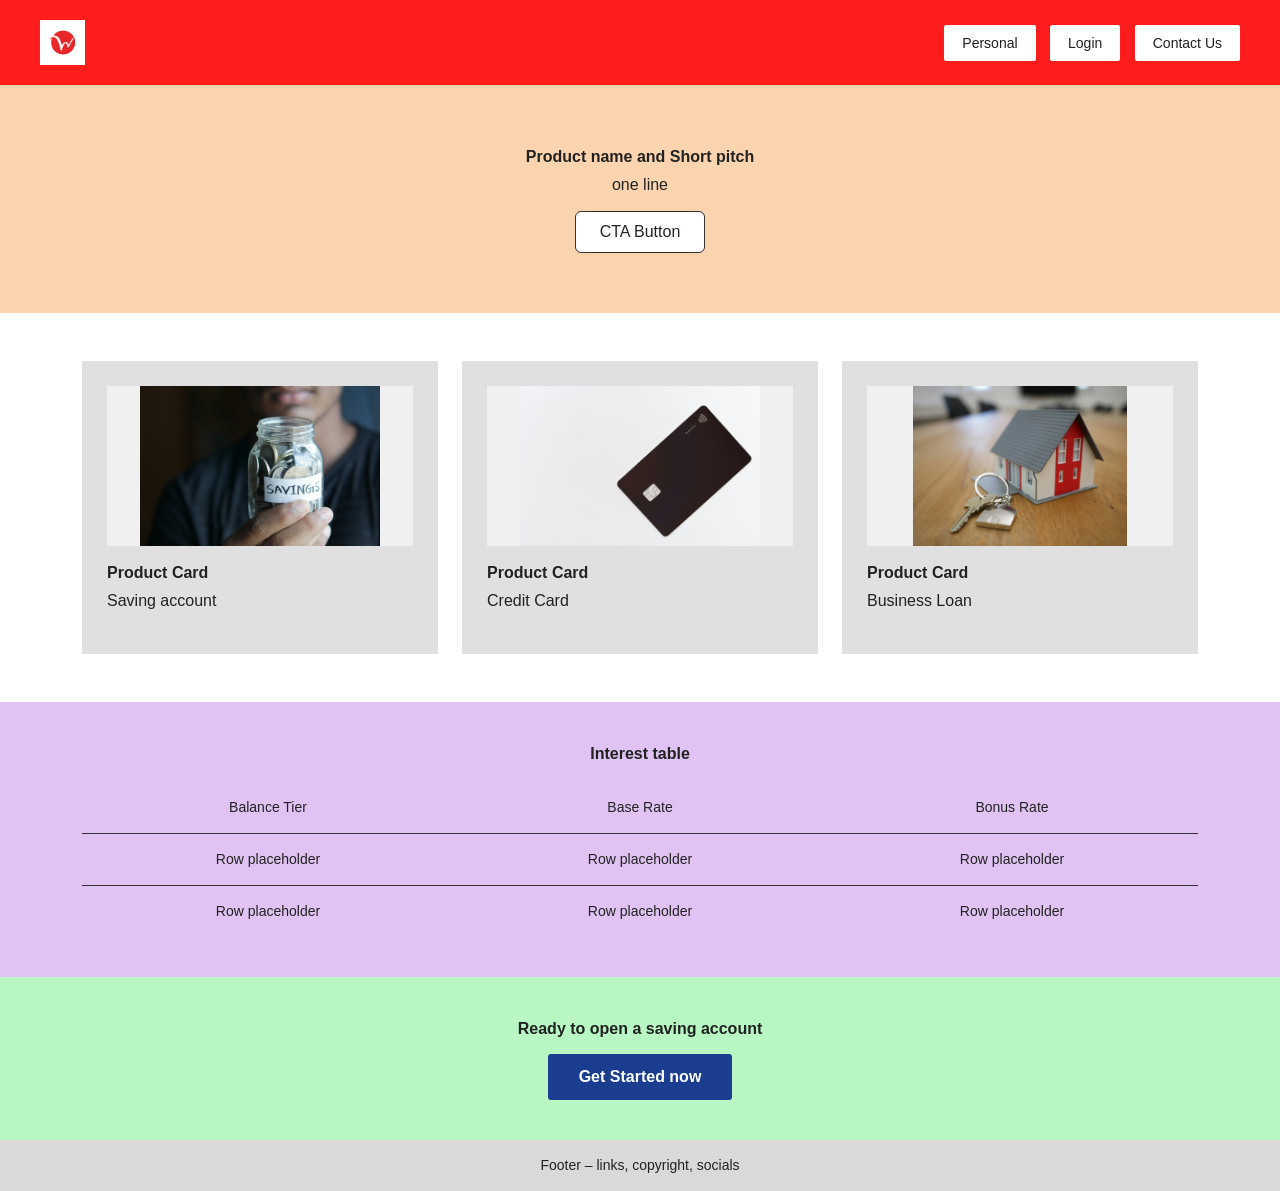
==== business-banking.html @ fae59073 "Convert CTA band text into styled button linking to login page, add HTML section comments" ====
<!DOCTYPE html>
<html lang="en">
<head>
  <meta charset="UTF-8">
  <meta name="viewport" content="width=device-width, initial-scale=1.0">
  <title>Business Banking | Westpac Prototype</title>
  <link href="https://cdn.jsdelivr.net/npm/bootstrap@5.3.3/dist/css/bootstrap.min.css" rel="stylesheet">
  <link rel="stylesheet" href="css/style.css">
  <link rel="stylesheet" href="css/business-banking.css">
</head>
<body>

  <!-- HEADER -->
  <header class="site-header">
  <div class="header-inner d-flex justify-content-between align-items-center">
    <button class="hamburger-btn" id="navToggle" aria-label="Toggle navigation" aria-expanded="false">
      <span></span><span></span><span></span>
    </button>
    <a href="index.html" class="logo-box">
      <img src="images/logo.jpg.jpg" alt="Westpac Prototype logo" class="logo-img">
    </a>
    <nav class="nav-buttons" id="navMenu">
      <a href="personal-banking.html" class="nav-btn">Personal</a>
      <a href="login.html" class="nav-btn">Login</a>
      <a href="contact.html" class="nav-btn">Contact Us</a>
    </nav>
  </div>
</header>

  <!-- PRODUCT INTRO BANNER -->
  <section class="product-intro text-center">
    <div class="container">
      <p class="fw-bold mb-1">Product name and Short pitch</p>
      <p class="mb-1">one line</p>
      <a href="personal-banking.html" class="btn btn-outline-cta">CTA Button</a>
    </div>
  </section>

  <!-- FEATURE CARDS -->
  <section class="products py-5">
    <div class="container">
      <div class="row g-4">
        <div class="col-md-4">
          <div class="product-card">
            <img src="images/card-savings.jpg.jpg" alt="Hand holding a glass jar labelled 'Savings' filled with coins" class="thumb-img">
            <p class="fw-bold mb-1">Product Card</p>
            <p>Saving account</p>
          </div>
        </div>
        <div class="col-md-4">
          <div class="product-card">
            <img src="images/card-credit-card.jpg.jpg" alt="Black credit card with chip on a white background" class="thumb-img">
            <p class="fw-bold mb-1">Product Card</p>
            <p>Credit Card</p>
          </div>
        </div>
        <div class="col-md-4">
          <div class="product-card">
            <img src="images/card-home-loan.jpg.jpg" alt="Model house with keys on a wooden table, representing home ownership" class="thumb-img">
            <p class="fw-bold mb-1">Product Card</p>
            <p>Business Loan</p>
          </div>
      </div>
    </div>
  </section>

  <!-- INTEREST RATE TABLE -->
  <section class="rate-table-section text-center">
    <div class="container">
      <p class="fw-bold mb-3">Interest table</p>
      <table class="rate-table">
        <thead>
          <tr>
            <th>Balance Tier</th>
            <th>Base Rate</th>
            <th>Bonus Rate</th>
          </tr>
        </thead>
        <tbody>
          <tr>
            <td>Row placeholder</td>
            <td>Row placeholder</td>
            <td>Row placeholder</td>
          </tr>
          <tr>
            <td>Row placeholder</td>
            <td>Row placeholder</td>
            <td>Row placeholder</td>
          </tr>
        </tbody>
      </table>
    </div>
  </section>

 <!-- ============================================
     CTA BAND: Final call-to-action encouraging
     account opening after the user has reviewed
     rates and calculated projected savings
     ============================================ -->
<section class="cta-band text-center">
  <div class="container">
    <p class="fw-bold mb-2">Ready to open a saving account</p>
    <a href="login.html" class="btn btn-cta-band">Get Started now</a>
  </div>
</section>

  <!-- FOOTER -->
  <footer class="site-footer text-center">
    <p class="mb-0">Footer – links, copyright, socials</p>
  </footer>

  <script src="https://cdn.jsdelivr.net/npm/bootstrap@5.3.3/dist/js/bootstrap.bundle.min.js"></script>
  <script src="js/nav.js"></script>
</body>
</html>
---- css/style.css ----
body {
  font-family: 'Helvetica Neue', Arial, sans-serif;
  color: #222;
  margin: 0;
}

/* ===== HEADER / NAV (shared across every page) ===== */
.site-header {
  background-color: #ff0000e3;
  padding: 20px 40px;
}
/* ===== RESPONSIVE HEADER ===== */
.header-inner {
  position: relative;
}

.hamburger-btn {
  display: none;
  flex-direction: column;
  justify-content: space-between;
  width: 28px;
  height: 20px;
  background: none;
  border: none;
  padding: 0;
  cursor: pointer;
  z-index: 20;
}

.hamburger-btn span {
  display: block;
  height: 2px;
  width: 100%;
  background-color: #222;
}

/* Tablet and mobile: below 992px */
@media (max-width: 991.98px) {
  .hamburger-btn {
    display: flex;
  }

  .header-inner {
    justify-content: center;
  }

  .logo-box {
    margin: 0 auto;
  }

  .nav-buttons {
    display: none;
    position: absolute;
    top: 100%;
    left: 0;
    right: 0;
    background-color: #d9d9d9;
    flex-direction: column;
    padding: 10px 20px 20px;
    z-index: 10;
  }

  .nav-buttons.show {
    display: flex;
  }

  .nav-btn {
    margin: 6px 0;
    text-align: center;
  }
}

.logo-box {
  display: flex;
  align-items: center;
  justify-content: center;
  text-decoration: none;
}

.logo-img {
  height: 45px;
  width: auto;
  display: block;
}

.nav-btn {
  background-color: #fff;
  color: #222;
  text-decoration: none;
  padding: 10px 18px;
  margin-left: 10px;
  font-size: 14px;
  border-radius: 2px;
}

.nav-btn:hover {
  background-color: #f0f0f0;
}

/* ===== FOOTER (shared across every page) ===== */
.site-footer {
  background-color: #d9d9d9;
  padding: 15px;
  font-size: 14px;
}

/* ===== SHARED FORM FIELD STYLE (used on login + contact) ===== */
.field-box {
  display: block;
  width: 100%;
  background-color: #e0e0e0;
  border: none;
  text-align: center;
  padding: 12px;
  margin-bottom: 18px;
  font-size: 14px;
  color: #333;
}

/* ===== SHARED PRODUCT CARD (used on homepage, personal banking, business banking) ===== */
.product-card {
  background-color: #e0e0e0;
  padding: 25px;
  height: 100%;
}

/* ===== CTA BAND BUTTON (shared: personal + business banking) ===== */
.btn-cta-band {
  display: inline-block;
  background-color: #1a3d8f;
  color: #fff;
  font-weight: bold;
  padding: 10px 30px;
  border-radius: 3px;
  text-decoration: none;
  margin-top: 5px;
}

.btn-cta-band:hover {
  background-color: #142f70;
  color: #fff;
}

.carousel-item img {
  width: 100%;
  height: 420px;
  object-fit: contain;
  background-color: #f5f5f5;
}

.thumb-img {
  width: 100%;
  height: 160px;
  object-fit: contain;
  background-color: #f0f0f0;
  margin-bottom: 15px;
  display: block;
}

/* ===== SHARED CTA BUTTON STYLE (hero button + open account button) ===== */
.btn-outline-cta {
  background-color: #fff;
  border: 1px solid #333;
  padding: 8px 24px;
  margin-top: 10px;
}

/* ===== SAVINGS CALCULATOR ===== */
.calculator-section {
  background-color: #fff;
  padding: 60px 0;
}

.calculator-card {
  background-color: #f5f5f5;
  max-width: 400px;
  padding: 35px;
  border: 1px solid #ddd;
}

.calc-label {
  display: block;
  text-align: left;
  font-size: 13px;
  font-weight: bold;
  margin-bottom: 5px;
}

.btn-calculate {
  background-color: #1a3d8f;
  color: #fff;
  font-weight: bold;
  margin-top: 10px;
}

.calc-error {
  color: #8b0000;
  font-size: 13px;
  margin-top: 10px;
}

.calc-result {
  font-size: 14px;
  margin-top: 15px;
  line-height: 1.6;
}

@media (max-width: 767.98px) {
  .hero,
  .carousel-block,
  .contact-block,
  .product-intro,
  .rate-table-section,
  .cta-band,
  .calculator-section {
    padding: 35px 0;
  }

  .contact-card,
  .login-card,
  .calculator-card {
    width: 90%;
    padding: 25px;
  }
}
---- css/business-banking.css ----
.product-intro {
  background-color: #fbd3ae;
  padding: 60px 0;
}

.btn-open-account {
  background-color: #fff;
  border: 1px solid #333;
  padding: 8px 24px;
  margin-top: 10px;
}

.product-card {
  background-color: #e0e0e0;
  padding: 25px;
  height: 100%;
}

.thumb {
  background-color: #9c8f8f;
  width: 45px;
  height: 45px;
  margin-bottom: 15px;
}

.rate-table-section {
  background-color: #e0c3f2;
  padding: 40px 0;
}

.rate-table {
  width: 100%;
  border-collapse: collapse;
}

.rate-table th,
.rate-table td {
  padding: 15px 10px;
  border-top: 1px solid #333;
  font-size: 14px;
  font-weight: normal;
  text-align: center;
}

.rate-table thead th {
  border-top: none;
  font-weight: normal;
}

.cta-band {
  background-color: #b8f7c4;
  padding: 40px 0;
}
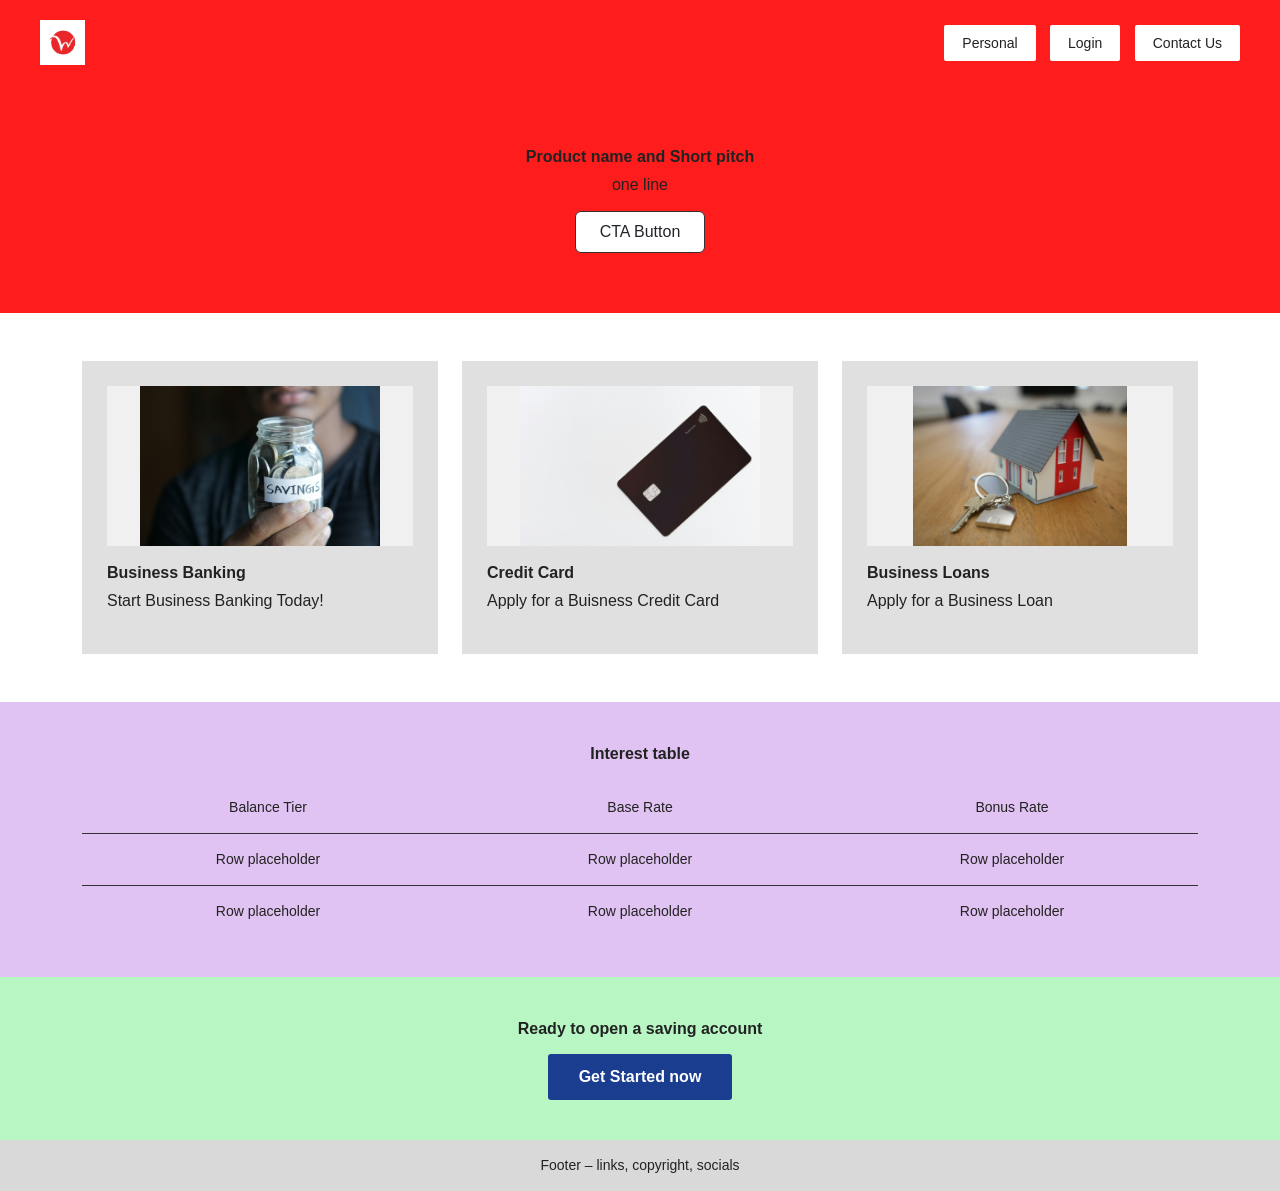
==== commit 23e4efe3: "Add references section to technical rationale, final project cleanup" ====
--- a/business-banking.html
+++ b/business-banking.html
@@ -9,6 +9,11 @@
   <link rel="stylesheet" href="css/business-banking.css">
 </head>
 <body>
+
+  <!-- ============================================
+     HEADER: Logo + responsive nav (hamburger on
+     tablet/mobile via nav.js)
+     ============================================ -->
 
   <!-- HEADER -->
   <header class="site-header">
@@ -27,6 +32,12 @@
   </div>
 </header>
 
+<!-- ============================================
+     PRODUCT CARDS: Three key account types,
+     stacks to single column on mobile via
+     Bootstrap's col-md-4
+     ============================================ -->
+
   <!-- PRODUCT INTRO BANNER -->
   <section class="product-intro text-center">
     <div class="container">
@@ -36,6 +47,12 @@
     </div>
   </section>
 
+  <!-- ============================================
+     FEATURE CARDS: Three key account types,
+     stacks to single column on mobile via
+     Bootstrap's col-md-4
+     ============================================ -->
+
   <!-- FEATURE CARDS -->
   <section class="products py-5">
     <div class="container">
@@ -43,27 +60,32 @@
         <div class="col-md-4">
           <div class="product-card">
             <img src="images/card-savings.jpg.jpg" alt="Hand holding a glass jar labelled 'Savings' filled with coins" class="thumb-img">
-            <p class="fw-bold mb-1">Product Card</p>
-            <p>Saving account</p>
+            <p class="fw-bold mb-1">Business Banking</p>
+            <p>Start Business Banking Today!</p>
           </div>
         </div>
         <div class="col-md-4">
           <div class="product-card">
             <img src="images/card-credit-card.jpg.jpg" alt="Black credit card with chip on a white background" class="thumb-img">
-            <p class="fw-bold mb-1">Product Card</p>
-            <p>Credit Card</p>
+            <p class="fw-bold mb-1">Credit Card</p>
+            <p>Apply for a Buisness Credit Card</p>
           </div>
         </div>
         <div class="col-md-4">
           <div class="product-card">
             <img src="images/card-home-loan.jpg.jpg" alt="Model house with keys on a wooden table, representing home ownership" class="thumb-img">
-            <p class="fw-bold mb-1">Product Card</p>
-            <p>Business Loan</p>
+            <p class="fw-bold mb-1">Business Loans</p>
+            <p>Apply for a Business Loan</p>
           </div>
       </div>
     </div>
   </section>
 
+   <!-- ============================================
+     INTEREST RATE TABLE: Interest table,
+     shrinks to fit screen size
+     ============================================ -->
+     
   <!-- INTEREST RATE TABLE -->
   <section class="rate-table-section text-center">
     <div class="container">
--- a/css/style.css
+++ b/css/style.css
@@ -1,3 +1,16 @@
+/* =========================================================
+   style.css
+   Shared styles used across all pages: header, nav, footer,
+   shared form fields, product cards, and the logo.
+   Page-specific styles live in their own file
+   (e.g. homepage.css, login.css).
+   ========================================================= */
+
+/* ===== HEADER / NAV (shared across every page) ===== */
+
+/* ===== FOOTER (shared across every page) ===== */
+
+
 body {
   font-family: 'Helvetica Neue', Arial, sans-serif;
   color: #222;
--- a/css/business-banking.css
+++ b/css/business-banking.css
@@ -1,5 +1,5 @@
 .product-intro {
-  background-color: #fbd3ae;
+  background-color: #ff0000e3;
   padding: 60px 0;
 }
 
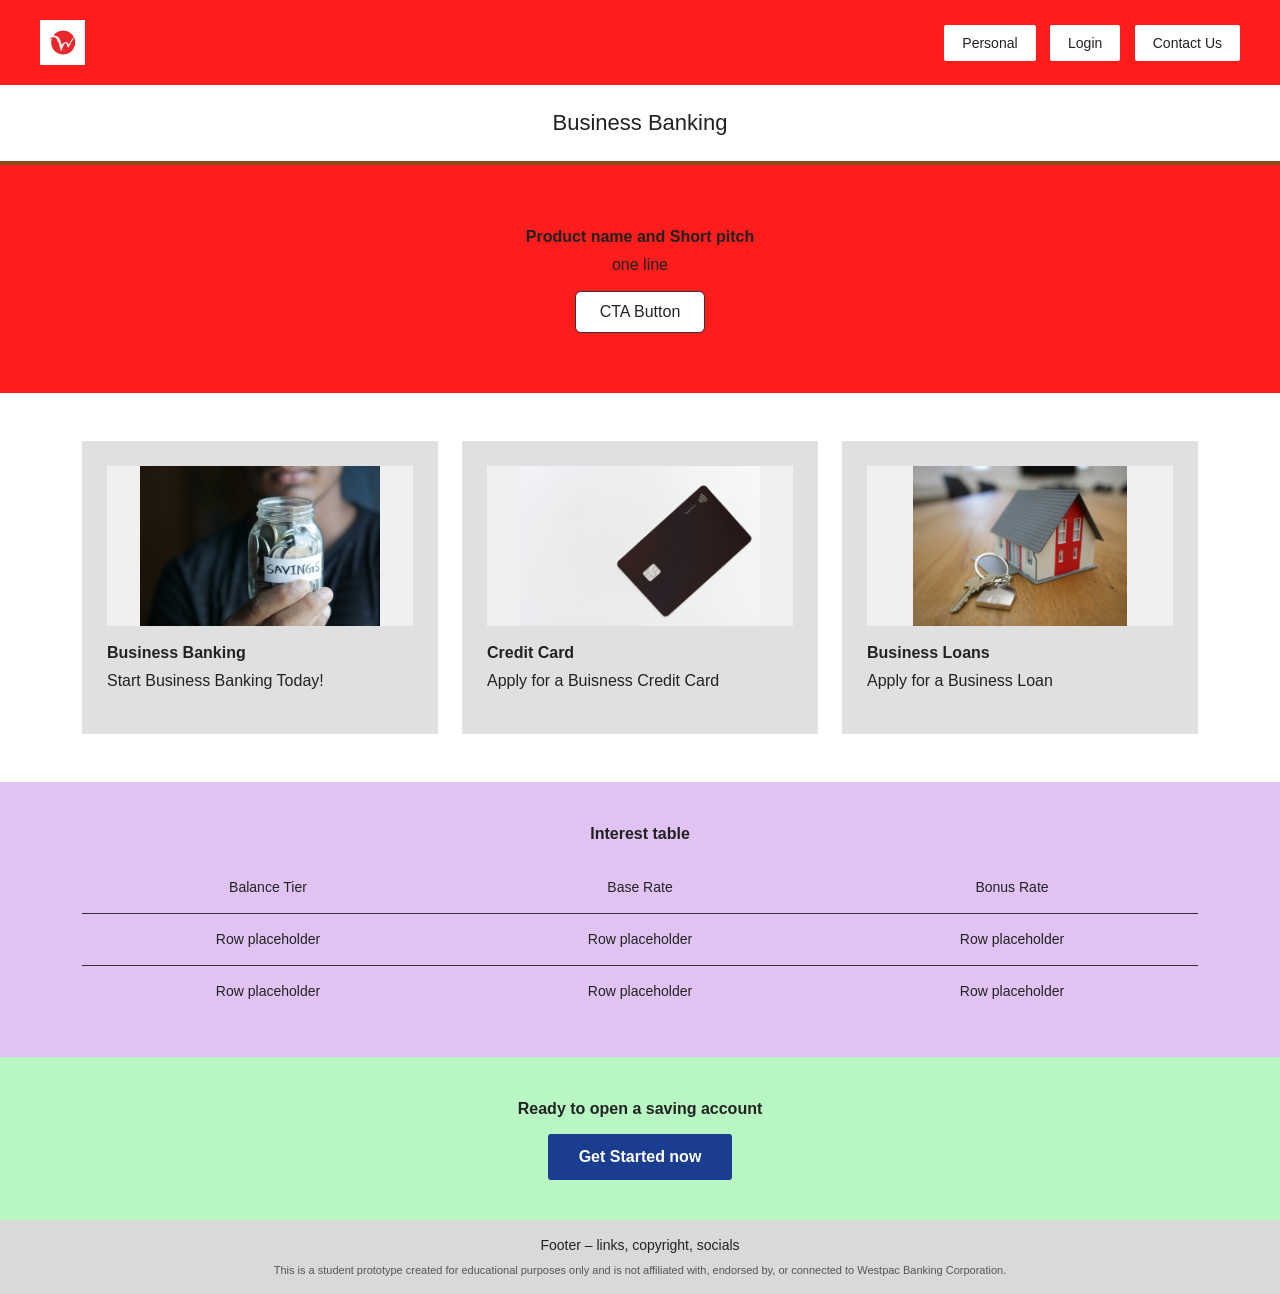
==== commit af4fd4df: "Revise prototype based on usability testing: fix broken CTA link, differentiate personal/business ba" ====
--- a/business-banking.html
+++ b/business-banking.html
@@ -32,6 +32,12 @@
   </div>
 </header>
 
+<section class="page-title business text-center">
+  <div class="container">
+    <h1>Business Banking</h1>
+  </div>
+</section>
+
 <!-- ============================================
      PRODUCT CARDS: Three key account types,
      stacks to single column on mobile via
@@ -43,7 +49,7 @@
     <div class="container">
       <p class="fw-bold mb-1">Product name and Short pitch</p>
       <p class="mb-1">one line</p>
-      <a href="personal-banking.html" class="btn btn-outline-cta">CTA Button</a>
+      <a href="login.html" class="btn btn-outline-cta">CTA Button</a>
     </div>
   </section>
 
@@ -126,10 +132,10 @@
   </div>
 </section>
 
-  <!-- FOOTER -->
   <footer class="site-footer text-center">
-    <p class="mb-0">Footer – links, copyright, socials</p>
-  </footer>
+  <p class="mb-0">Footer – links, copyright, socials</p>
+  <p class="disclaimer-text mb-0">This is a student prototype created for educational purposes only and is not affiliated with, endorsed by, or connected to Westpac Banking Corporation.</p>
+</footer>
 
   <script src="https://cdn.jsdelivr.net/npm/bootstrap@5.3.3/dist/js/bootstrap.bundle.min.js"></script>
   <script src="js/nav.js"></script>
--- a/css/style.css
+++ b/css/style.css
@@ -235,4 +235,56 @@
     width: 90%;
     padding: 25px;
   }
+}
+
+/* ===== PAGE TITLE BANNER (Personal/Business Banking differentiation) ===== */
+.page-title {
+  padding: 25px 0;
+  border-bottom: 4px solid #1a3d8f;
+}
+
+.page-title h1 {
+  font-size: 22px;
+  margin: 0;
+}
+
+.page-title.personal {
+  border-bottom-color: #1a8f6a; /* green accent for personal */
+}
+
+.page-title.business {
+  border-bottom-color: #8f4a1a; /* amber/brown accent for business */
+}
+
+/* ===== BUTTON AFFORDANCE (hover states so buttons read as clickable) ===== */
+.nav-btn,
+.btn-outline-cta,
+.btn-cta-band,
+.btn-submit,
+.btn-login,
+.btn-calculate {
+  cursor: pointer;
+  transition: all 0.15s ease-in-out;
+}
+
+.btn-outline-cta:hover {
+  background-color: #f0f0f0;
+  box-shadow: 0 2px 6px rgba(0,0,0,0.15);
+}
+
+.btn-cta-band:hover {
+  box-shadow: 0 2px 8px rgba(0,0,0,0.25);
+}
+
+.btn-submit:hover,
+.btn-login:hover {
+  background-color: #d4d4d4;
+  box-shadow: 0 2px 6px rgba(0,0,0,0.15);
+}
+
+/* ===== DISCLAIMER TEXT ===== */
+.disclaimer-text {
+  font-size: 11px;
+  color: #555;
+  margin-top: 6px;
 }
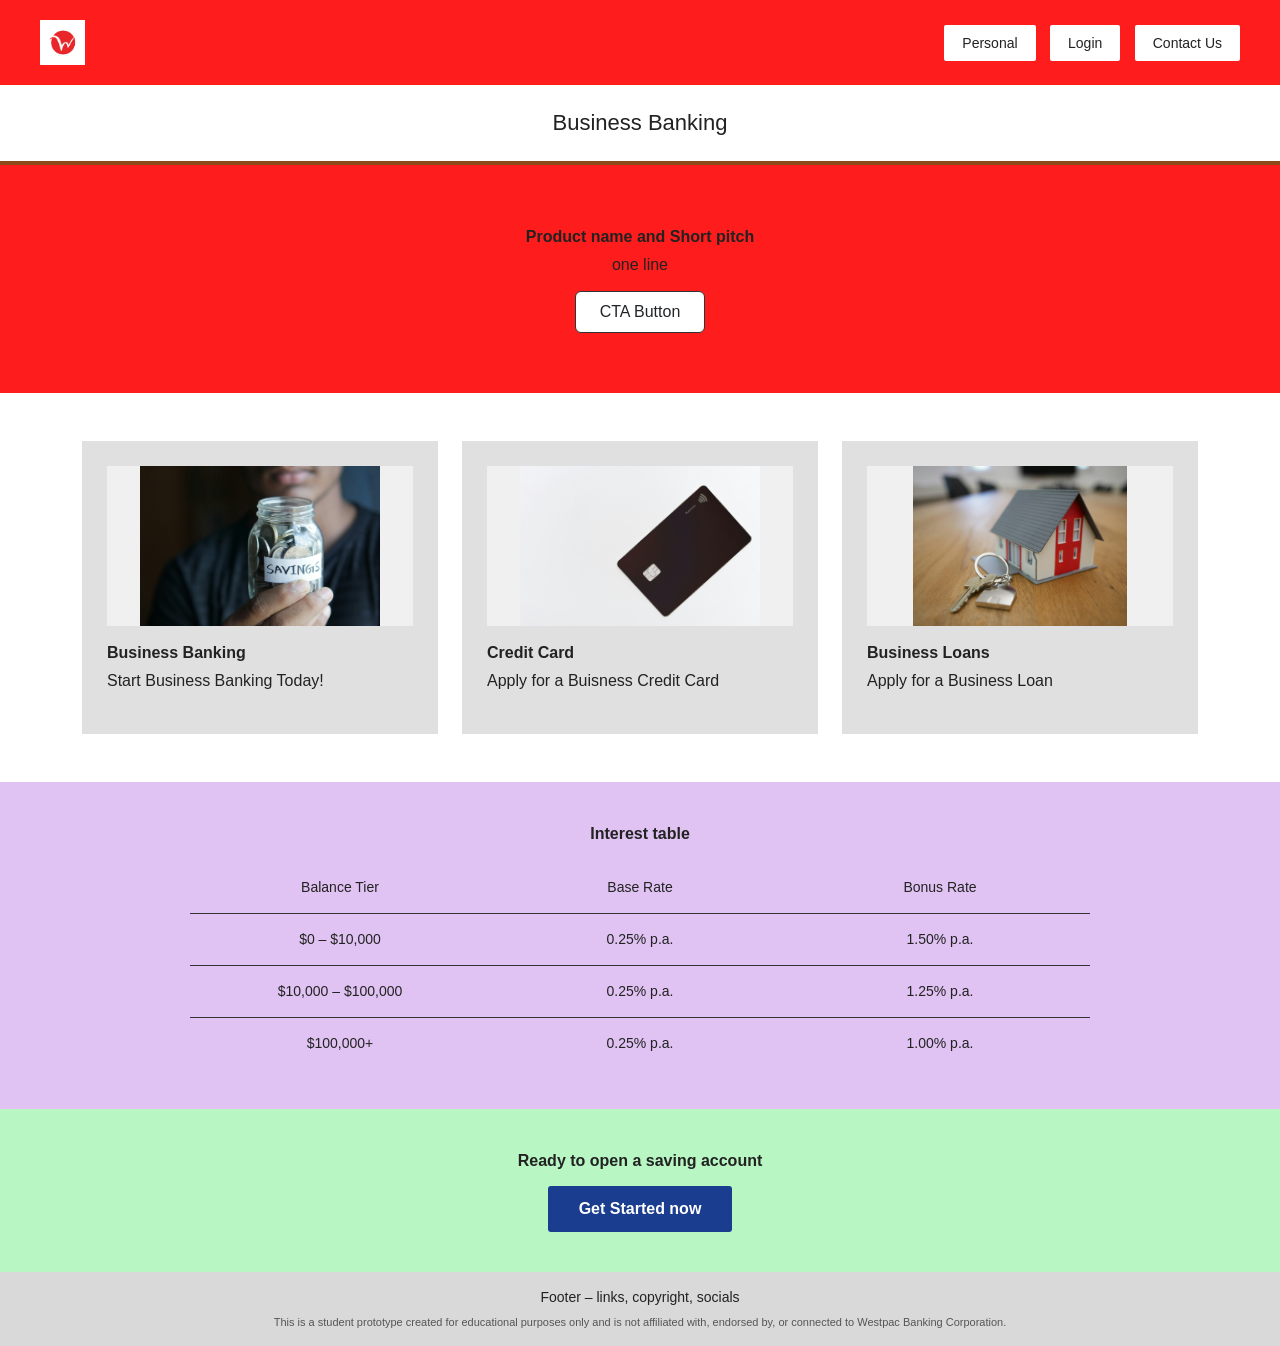
==== commit e36a6900: "Replace placeholder interest table rows with realistic sample rates" ====
--- a/business-banking.html
+++ b/business-banking.html
@@ -4,7 +4,7 @@
   <meta charset="UTF-8">
   <meta name="viewport" content="width=device-width, initial-scale=1.0">
   <title>Business Banking | Westpac Prototype</title>
-  <link href="https://cdn.jsdelivr.net/npm/bootstrap@5.3.3/dist/css/bootstrap.min.css" rel="stylesheet">
+  <link href="https://cdn.jsdelivr.net/npm/bootstrap@5.3.3/dist/css/bootstrap.min.css" rel="stylesheet" integrity="sha384-QWTKZyjpPEjISv5WaRU9OFeRpok6YctnYmDr5pNlyT2bRjXh0JMhjY6hW+ALEwIH" crossorigin="anonymous">
   <link rel="stylesheet" href="css/style.css">
   <link rel="stylesheet" href="css/business-banking.css">
 </head>
@@ -83,6 +83,7 @@
             <p class="fw-bold mb-1">Business Loans</p>
             <p>Apply for a Business Loan</p>
           </div>
+        </div>
       </div>
     </div>
   </section>
@@ -106,14 +107,19 @@
         </thead>
         <tbody>
           <tr>
-            <td>Row placeholder</td>
-            <td>Row placeholder</td>
-            <td>Row placeholder</td>
+            <td>$0 – $10,000</td>
+            <td>0.25% p.a.</td>
+            <td>1.50% p.a.</td>
           </tr>
           <tr>
-            <td>Row placeholder</td>
-            <td>Row placeholder</td>
-            <td>Row placeholder</td>
+            <td>$10,000 – $100,000</td>
+            <td>0.25% p.a.</td>
+            <td>1.25% p.a.</td>
+          </tr>
+          <tr>
+            <td>$100,000+</td>
+            <td>0.25% p.a.</td>
+            <td>1.00% p.a.</td>
           </tr>
         </tbody>
       </table>
@@ -137,7 +143,7 @@
   <p class="disclaimer-text mb-0">This is a student prototype created for educational purposes only and is not affiliated with, endorsed by, or connected to Westpac Banking Corporation.</p>
 </footer>
 
-  <script src="https://cdn.jsdelivr.net/npm/bootstrap@5.3.3/dist/js/bootstrap.bundle.min.js"></script>
+  <script src="https://cdn.jsdelivr.net/npm/bootstrap@5.3.3/dist/js/bootstrap.bundle.min.js" integrity="sha384-YvpcrYf0tY3lHB60NNkmXc5s9fDVZLESaAA55NDzOxhy9GkcIdslK1eN7N6jIeHz" crossorigin="anonymous"></script>
   <script src="js/nav.js"></script>
 </body>
 </html>
--- a/css/style.css
+++ b/css/style.css
@@ -287,4 +287,17 @@
   font-size: 11px;
   color: #555;
   margin-top: 6px;
+}
+
+.rate-table {
+  width: 100%;
+  max-width: 900px;
+  margin: 0 auto;
+  border-collapse: collapse;
+  table-layout: fixed;
+}
+
+.rate-table th,
+.rate-table td {
+  width: 33.33%;
 }
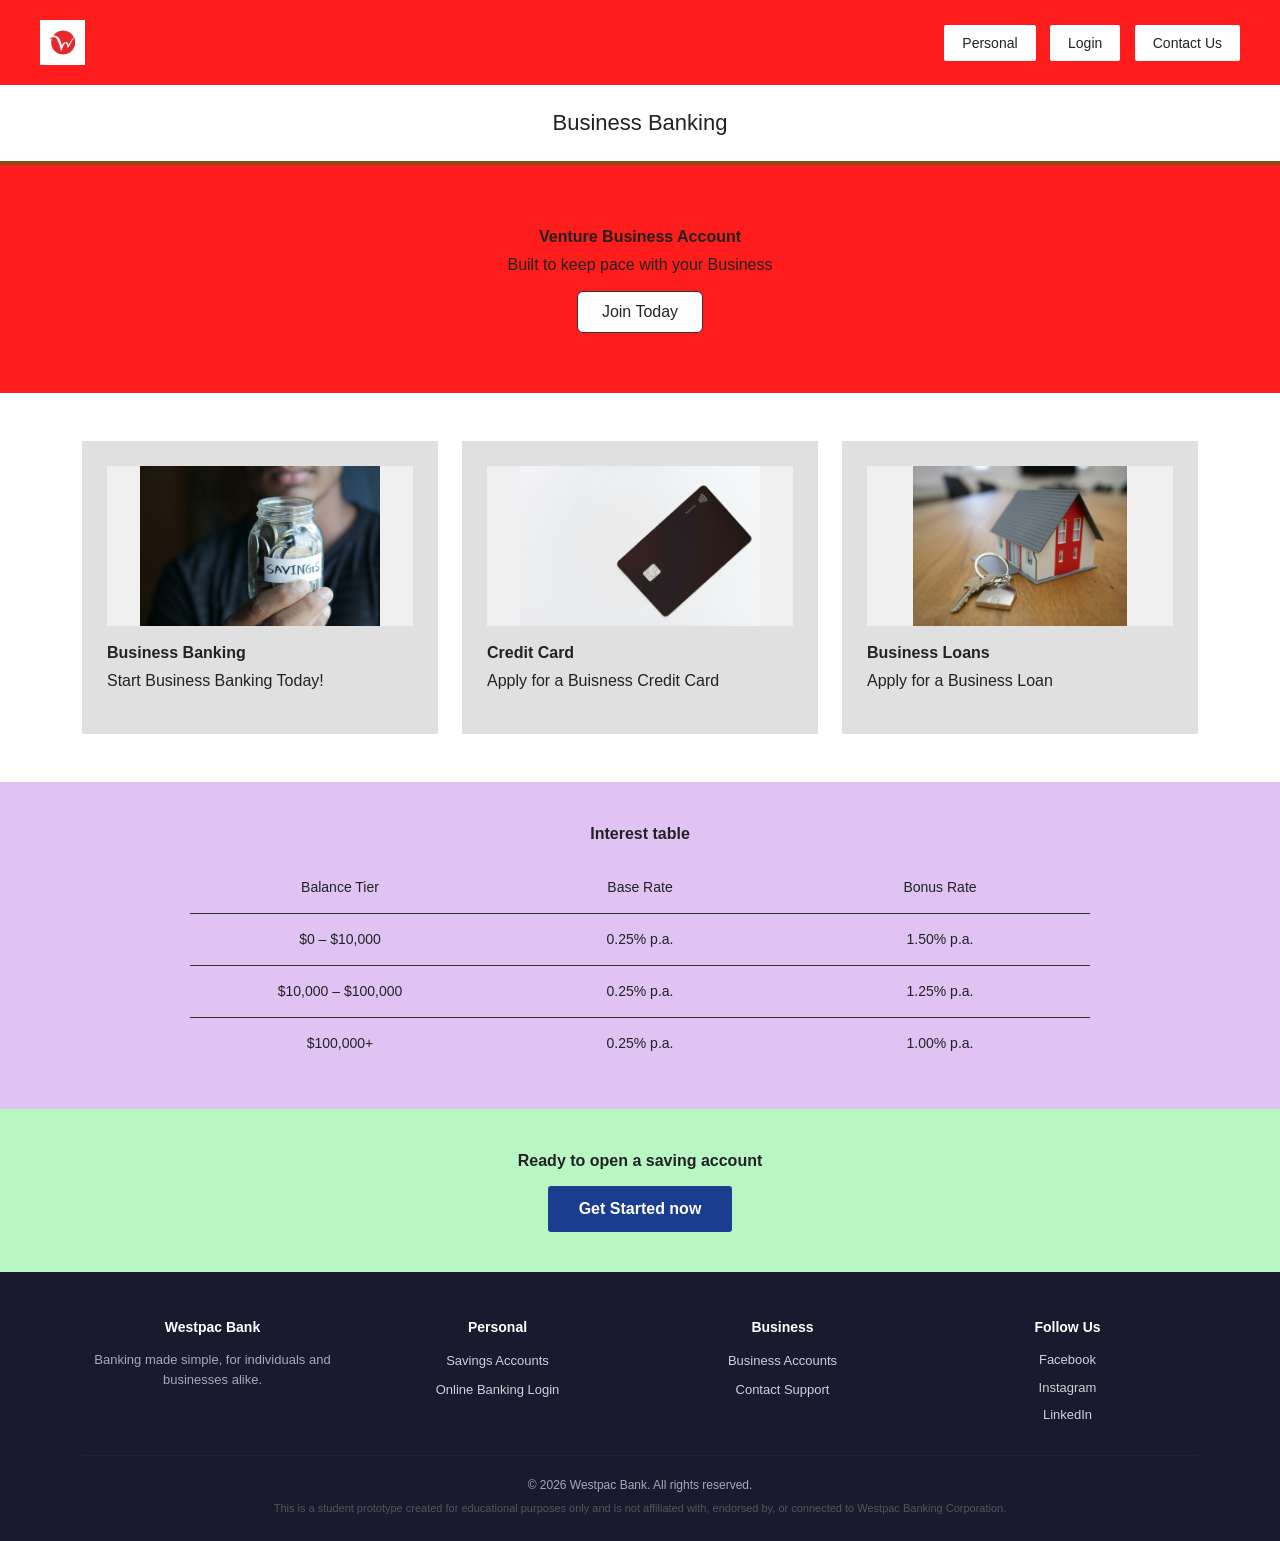
==== commit 97fb1e8b: "Redesign footer with structured link columns, socials, and branding" ====
--- a/business-banking.html
+++ b/business-banking.html
@@ -47,9 +47,9 @@
   <!-- PRODUCT INTRO BANNER -->
   <section class="product-intro text-center">
     <div class="container">
-      <p class="fw-bold mb-1">Product name and Short pitch</p>
-      <p class="mb-1">one line</p>
-      <a href="login.html" class="btn btn-outline-cta">CTA Button</a>
+      <p class="fw-bold mb-1">Venture Business Account</p>
+      <p class="mb-1">Built to keep pace with your Business</p>
+      <a href="login.html" class="btn btn-outline-cta">Join Today</a>
     </div>
   </section>
 
@@ -139,8 +139,49 @@
 </section>
 
   <footer class="site-footer text-center">
-  <p class="mb-0">Footer – links, copyright, socials</p>
-  <p class="disclaimer-text mb-0">This is a student prototype created for educational purposes only and is not affiliated with, endorsed by, or connected to Westpac Banking Corporation.</p>
+  <div class="container">
+    <div class="row gy-4">
+
+      <div class="col-md-3">
+        <p class="footer-heading">Westpac Bank</p>
+        <p class="footer-text">Banking made simple, for individuals and businesses alike.</p>
+      </div>
+
+      <div class="col-md-3">
+        <p class="footer-heading">Personal</p>
+        <ul class="footer-links">
+          <li><a href="personal-banking.html">Savings Accounts</a></li>
+          <li><a href="login.html">Online Banking Login</a></li>
+        </ul>
+      </div>
+
+      <div class="col-md-3">
+        <p class="footer-heading">Business</p>
+        <ul class="footer-links">
+          <li><a href="business-banking.html">Business Accounts</a></li>
+          <li><a href="contact.html">Contact Support</a></li>
+        </ul>
+      </div>
+
+      <div class="col-md-3">
+        <p class="footer-heading">Follow Us</p>
+        <div class="footer-socials">
+          <a href="#" aria-label="Facebook">Facebook</a>
+          <a href="#" aria-label="Instagram">Instagram</a>
+          <a href="#" aria-label="LinkedIn">LinkedIn</a>
+        </div>
+      </div>
+
+    </div>
+
+    <hr class="footer-divider">
+
+    <div class="text-center">
+      <p class="mb-1 footer-copyright">&copy; 2026 Westpac Bank. All rights reserved.</p>
+      <p class="disclaimer-text mb-0">This is a student prototype created for educational purposes only and is not affiliated with, endorsed by, or connected to Westpac Banking Corporation.</p>
+    </div>
+
+  </div>
 </footer>
 
   <script src="https://cdn.jsdelivr.net/npm/bootstrap@5.3.3/dist/js/bootstrap.bundle.min.js" integrity="sha384-YvpcrYf0tY3lHB60NNkmXc5s9fDVZLESaAA55NDzOxhy9GkcIdslK1eN7N6jIeHz" crossorigin="anonymous"></script>
--- a/css/style.css
+++ b/css/style.css
@@ -111,12 +111,80 @@
 }
 
 /* ===== FOOTER (shared across every page) ===== */
+/* ===== FOOTER ===== */
 .site-footer {
-  background-color: #d9d9d9;
-  padding: 15px;
-  font-size: 14px;
-}
-
+  background-color: #1a1a2e;
+  color: #d0d0d8;
+  padding: 45px 0 25px;
+  font-size: 14px;
+}
+
+.footer-heading {
+  color: #fff;
+  font-weight: bold;
+  font-size: 14px;
+  margin-bottom: 12px;
+}
+
+.footer-text {
+  color: #a8a8b8;
+  font-size: 13px;
+  line-height: 1.5;
+}
+
+.footer-links {
+  list-style: none;
+  padding: 0;
+  margin: 0;
+}
+
+.footer-links li {
+  margin-bottom: 8px;
+}
+
+.footer-links a {
+  color: #d0d0d8;
+  text-decoration: none;
+  font-size: 13px;
+}
+
+.footer-links a:hover {
+  color: #fff;
+  text-decoration: underline;
+}
+
+.footer-socials {
+  display: flex;
+  flex-direction: column;
+  gap: 8px;
+}
+
+.footer-socials a {
+  color: #d0d0d8;
+  text-decoration: none;
+  font-size: 13px;
+}
+
+.footer-socials a:hover {
+  color: #fff;
+  text-decoration: underline;
+}
+
+.footer-divider {
+  border-color: #3a3a52;
+  margin: 30px 0 20px;
+}
+
+.footer-copyright {
+  color: #a8a8b8;
+  font-size: 12px;
+}
+
+.disclaimer-text {
+  font-size: 11px;
+  color: #8a8a9a;
+  margin-top: 6px;
+}
 /* ===== SHARED FORM FIELD STYLE (used on login + contact) ===== */
 .field-box {
   display: block;
